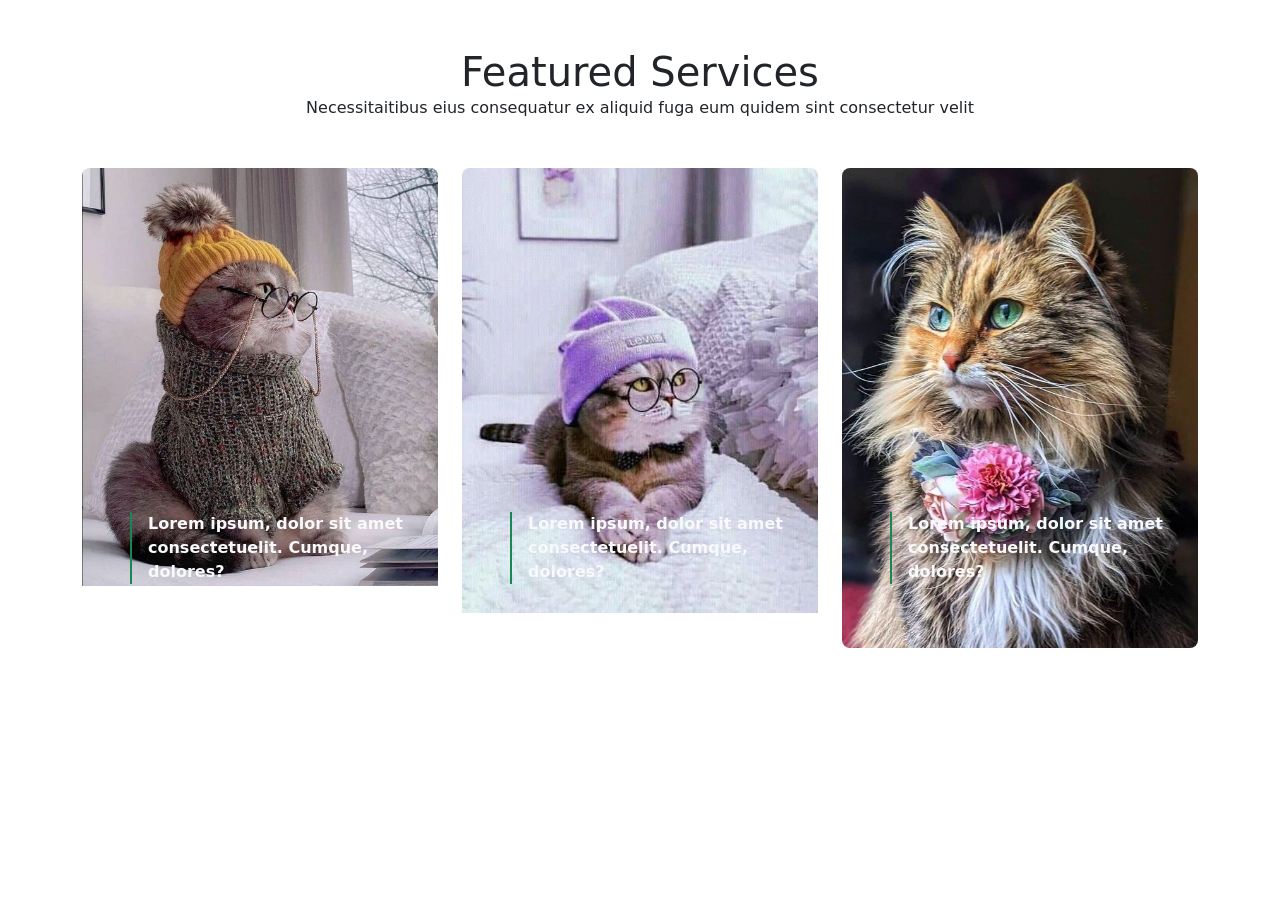
==== index.html @ bc1b8667 "update" ====
<!DOCTYPE html>
<html lang="en">
<head>
    <meta charset="UTF-8">
    <meta http-equiv="X-UA-Compatible" content="IE=edge">
    <meta name="viewport" content="width=device-width, initial-scale=1.0">
    <title>Document</title>
    <link rel="stylesheet" href="../Style-Css/bootstrap.min.css">
    <link rel="stylesheet" href="../Style-Css/Main.css">
 </head>
<body>


 <div class="grid-continer p-5">
    <div class="container">
        <div class="card-footer  text-center mb-5">
            <h1 class="card-title"> Featured Services</h1>
            <p>Necessitaitibus eius consequatur ex aliquid fuga eum quidem sint consectetur velit</p>
        </div>

         <div class="row ">
            <div class="col-4 ">
                <div class="featured-card  rounded-3 overflow-hidden position-relative"  style="height:30em;" >
  
                    <div class="featured-card-img  "> 
                        <img src="../Assets/Cat1.jpg" class="" alt="" style= "width:100%"  , style="height:100%" >
                        <div class="linear"> </div>
                    </div>


                    <div class="card-body  text-light position-absolute ps-5 pb-5 bottom-0"  >
                     <p class="ps-3 border-start border-2 border-success fw-bold  ">Lorem ipsum, dolor sit amet consectetuelit. Cumque, dolores?</p>
                    </div>

                </div>
            </div>

            <div class="col-4 ">
                <div class="featured-card  rounded-3 overflow-hidden position-relative"   style="height:30em;">
            
                    <div class="featured-card-img" >
                        <img src="../Assets/Cat2.jpg" class="" alt="" style="width:100%" , style="height:100%">
                        <div class="linear"> </div>
                    </div>
            
                    <div class="card-body  text-light position-absolute ps-5 pb-5 bottom-0">
                        <p class="ps-3 border-start border-2 border-success fw-bold  ">Lorem ipsum, dolor sit amet consectetuelit.
                            Cumque, dolores?</p>
                    </div>
            
                </div>
            </div>

            <div class="col-4 ">
                <div class="featured-card  rounded-3 overflow-hidden position-relative" style="height:30em;">
            
                    <div class="featured-card-img  ">
                        <img src="../Assets/620.jpg" class="" alt="" style="width:100%" , style="height:100%">
                        <div class="linear"> </div>
                    </div>
        
            
                    <div class="card-body  text-light position-absolute ps-5 pb-5 bottom-0">
                        <p class="ps-3 border-start border-2 border-success fw-bold  ">Lorem ipsum, dolor sit amet consectetuelit.
                            Cumque, dolores?</p>
                    </div>
            
                </div>
            </div>


        </div>


    </div>



</div>

    <script src="../JavaScript/bootstrap.bundle.min.js"></script>
</body>
</html>
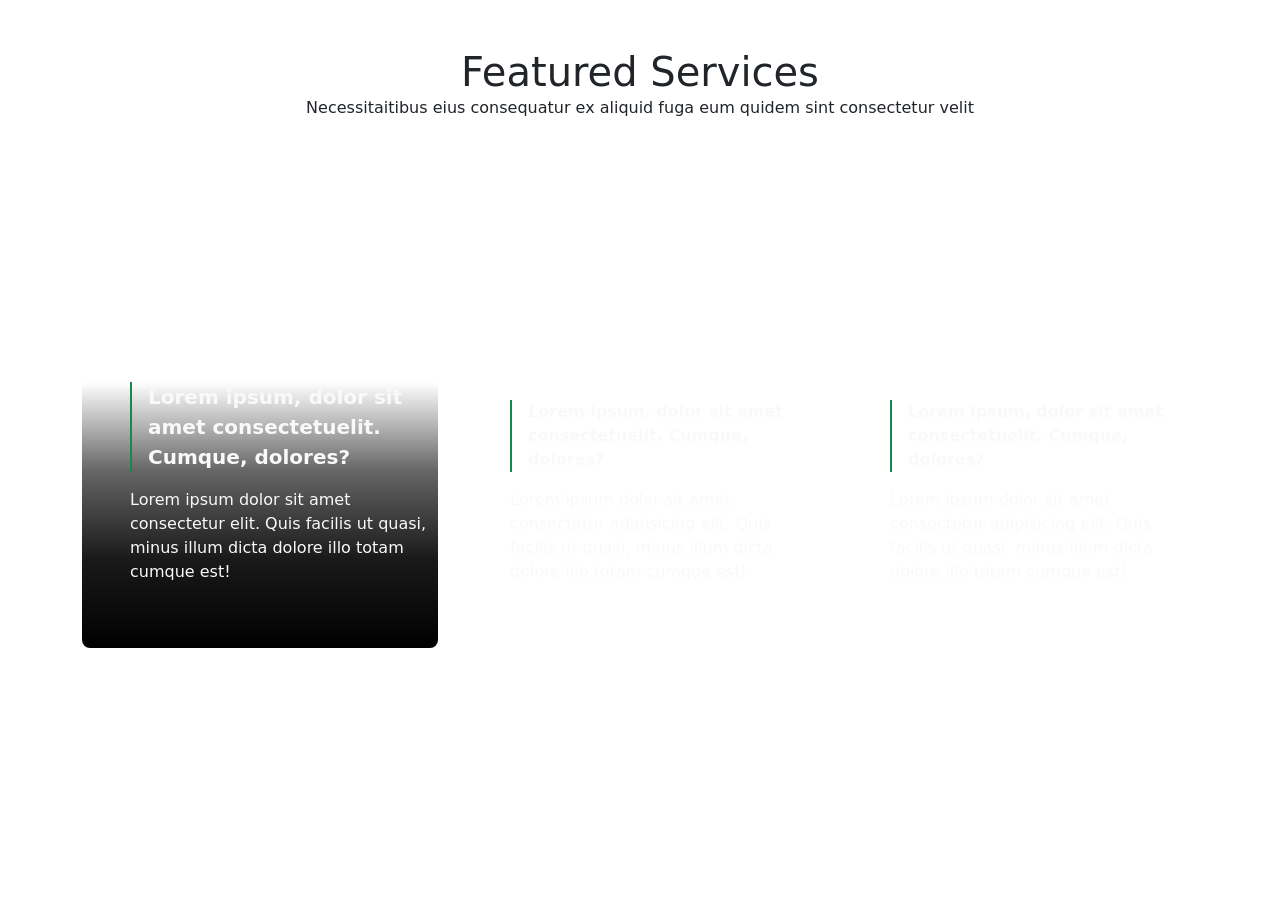
==== commit 799b9ffc: "change css" ====
--- a/index.html
+++ b/index.html
@@ -5,8 +5,8 @@
     <meta http-equiv="X-UA-Compatible" content="IE=edge">
     <meta name="viewport" content="width=device-width, initial-scale=1.0">
     <title>Document</title>
-    <link rel="stylesheet" href="../Style-Css/bootstrap.min.css">
-    <link rel="stylesheet" href="../Style-Css/Main.css">
+    <link rel="stylesheet" href="./Style-Css/bootstrap.min.css">
+    <link rel="stylesheet" href="./Style-Css/main.css">
  </head>
 <body>
 
@@ -21,15 +21,17 @@
          <div class="row ">
             <div class="col-4 ">
                 <div class="featured-card  rounded-3 overflow-hidden position-relative"  style="height:30em;" >
-  
                     <div class="featured-card-img  "> 
-                        <img src="../Assets/Cat1.jpg" class="" alt="" style= "width:100%"  , style="height:100%" >
+                        <img src="https://bootstrapmade.com/content/demo/Knight/assets/img/cards-1.jpg" class="" alt="" style= "width:100%"  , style="height:100%" >
                         <div class="linear"> </div>
                     </div>
 
 
-                    <div class="card-body  text-light position-absolute ps-5 pb-5 bottom-0"  >
-                     <p class="ps-3 border-start border-2 border-success fw-bold  ">Lorem ipsum, dolor sit amet consectetuelit. Cumque, dolores?</p>
+                    <div class="card-main text-light position-absolute  ps-5 pb-5 bottom-0 ">
+                    <div class="card-body" >
+                         <p class="ps-3 border-start border-2 border-success fs-5 fw-bold ">Lorem ipsum, dolor sit amet consectetuelit. Cumque, dolores?</p>
+                         <p class="p-hover">Lorem ipsum dolor sit amet consectetur elit. Quis facilis ut quasi, minus illum dicta dolore illo totam cumque est!</p>
+                    </div>
                     </div>
 
                 </div>
@@ -39,13 +41,15 @@
                 <div class="featured-card  rounded-3 overflow-hidden position-relative"   style="height:30em;">
             
                     <div class="featured-card-img" >
-                        <img src="../Assets/Cat2.jpg" class="" alt="" style="width:100%" , style="height:100%">
+                        <img src="https://bootstrapmade.com/content/demo/Knight/assets/img/cards-2.jpg" class="" alt="" style="width:100%" , style="height:100%">
                         <div class="linear"> </div>
                     </div>
             
                     <div class="card-body  text-light position-absolute ps-5 pb-5 bottom-0">
-                        <p class="ps-3 border-start border-2 border-success fw-bold  ">Lorem ipsum, dolor sit amet consectetuelit.
-                            Cumque, dolores?</p>
+                        <p class="ps-3 border-start border-2 border-success fw-bold  ">Lorem ipsum, dolor sit amet consectetuelit. Cumque, dolores?</p>
+                        <p class="p-hover">Lorem ipsum dolor sit amet consectetur adipisicing elit. Quis facilis ut quasi, minus illum dicta
+                            dolore illo totam cumque est!</p>
+
                     </div>
             
                 </div>
@@ -54,15 +58,18 @@
             <div class="col-4 ">
                 <div class="featured-card  rounded-3 overflow-hidden position-relative" style="height:30em;">
             
-                    <div class="featured-card-img  ">
-                        <img src="../Assets/620.jpg" class="" alt="" style="width:100%" , style="height:100%">
+                    <div class="featured-card-img">
+                        <img src="https://bootstrapmade.com/content/demo/Knight/assets/img/cards-3.jpg" class="" alt="" style="width:100%" , style="height:100%">
                         <div class="linear"> </div>
                     </div>
-        
             
                     <div class="card-body  text-light position-absolute ps-5 pb-5 bottom-0">
                         <p class="ps-3 border-start border-2 border-success fw-bold  ">Lorem ipsum, dolor sit amet consectetuelit.
                             Cumque, dolores?</p>
+                        <p class="p-hover">Lorem ipsum dolor sit amet consectetur adipisicing elit. Quis facilis ut quasi, minus
+                            illum dicta
+                            dolore illo totam cumque est!</p>
+            
                     </div>
             
                 </div>
--- a/Style-Css/main.css
+++ b/Style-Css/main.css
@@ -0,0 +1,7 @@
+.card-main {
+    background-image: linear-gradient(transparent, rgba(0, 0, 0, 0.6), rgba(0, 0, 0, .9), rgba(0, 0, 0, 1));
+ 
+}
+
+
+
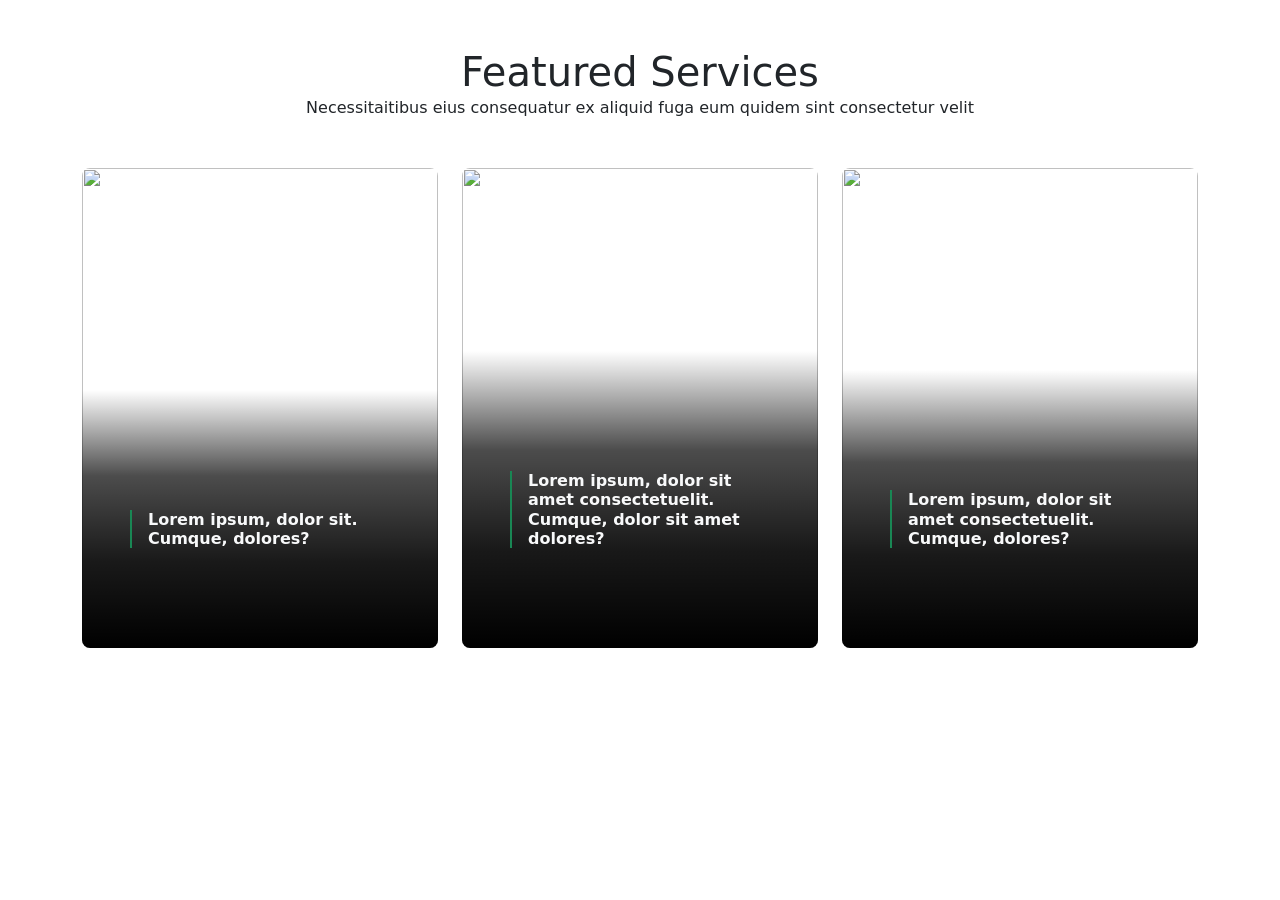
==== commit a97348e5: "update task bootstrap" ====
--- a/index.html
+++ b/index.html
@@ -19,61 +19,63 @@
         </div>
 
          <div class="row ">
-            <div class="col-4 ">
-                <div class="featured-card  rounded-3 overflow-hidden position-relative"  style="height:30em;" >
-                    <div class="featured-card-img  "> 
-                        <img src="https://bootstrapmade.com/content/demo/Knight/assets/img/cards-1.jpg" class="" alt="" style= "width:100%"  , style="height:100%" >
-                        <div class="linear"> </div>
-                    </div>
+            <div class="col-md-4">
+                <div class="featured-card  rounded-3 overflow-hidden position-relative"  style="height:30em;">
+
+                    <img src="https://bootstrapmade.com/content/demo/Knight/assets/img/cards-1.jpg" class="object-fit-cover" alt="" >
 
 
-                    <div class="card-main text-light position-absolute  ps-5 pb-5 bottom-0 ">
-                    <div class="card-body" >
-                         <p class="ps-3 border-start border-2 border-success fs-5 fw-bold ">Lorem ipsum, dolor sit amet consectetuelit. Cumque, dolores?</p>
-                         <p class="p-hover">Lorem ipsum dolor sit amet consectetur elit. Quis facilis ut quasi, minus illum dicta dolore illo totam cumque est!</p>
+
+                 <div class="card-main text-light d-flex flex-column justify-content-end align-items-start gutter-1 position-absolute p-5 bottom-0 left-0 ">
+                    <div class="card-body d-flex flex-column gap-1" >
+                         <h2 class=" border-start border-2 border-success ps-3 fs-6 fw-bold ">Lorem ipsum, dolor sit. Cumque, dolores?</h2>
+                         <p class="fs-6">Lorem ipsum dolor sit amet consectetur elit. quasi, minus illum dicta dolore illo totam cumque est!</p>
                     </div>
                     </div>
 
                 </div>
             </div>
 
-            <div class="col-4 ">
-                <div class="featured-card  rounded-3 overflow-hidden position-relative"   style="height:30em;">
+            <div class="col-md-4">
+                <div class="featured-card  rounded-3 overflow-hidden position-relative" style="height:30em;">
             
-                    <div class="featured-card-img" >
-                        <img src="https://bootstrapmade.com/content/demo/Knight/assets/img/cards-2.jpg" class="" alt="" style="width:100%" , style="height:100%">
-                        <div class="linear"> </div>
-                    </div>
+                    <img src="https://bootstrapmade.com/content/demo/Knight/assets/img/cards-2.jpg" class="object-fit-cover" alt="">
             
-                    <div class="card-body  text-light position-absolute ps-5 pb-5 bottom-0">
-                        <p class="ps-3 border-start border-2 border-success fw-bold  ">Lorem ipsum, dolor sit amet consectetuelit. Cumque, dolores?</p>
-                        <p class="p-hover">Lorem ipsum dolor sit amet consectetur adipisicing elit. Quis facilis ut quasi, minus illum dicta
-                            dolore illo totam cumque est!</p>
-
+            
+            
+                    <div
+                        class="card-main text-light d-flex flex-column justify-content-end align-items-start gutter-1 position-absolute p-5 bottom-0 left-0 ">
+                        <div class="card-body d-flex flex-column gap-1">
+                            <h2 class=" border-start border-2 border-success ps-3 fs-6 fw-bold ">Lorem ipsum, dolor sit amet
+                                consectetuelit. Cumque, dolor sit amet dolores?</h2>
+                            <p class="fs-6">Lorem ipsum dolor sit amet consectetur elit. quasi, minus illum dicta dolore illo totam
+                                cumque est!</p>
+                        </div>
                     </div>
             
                 </div>
             </div>
 
-            <div class="col-4 ">
+            <div class="col-md-4">
                 <div class="featured-card  rounded-3 overflow-hidden position-relative" style="height:30em;">
             
-                    <div class="featured-card-img">
-                        <img src="https://bootstrapmade.com/content/demo/Knight/assets/img/cards-3.jpg" class="" alt="" style="width:100%" , style="height:100%">
-                        <div class="linear"> </div>
-                    </div>
+                    <img src="https://bootstrapmade.com/content/demo/Knight/assets/img/cards-3.jpg" class="object-fit-cover" alt="">
             
-                    <div class="card-body  text-light position-absolute ps-5 pb-5 bottom-0">
-                        <p class="ps-3 border-start border-2 border-success fw-bold  ">Lorem ipsum, dolor sit amet consectetuelit.
-                            Cumque, dolores?</p>
-                        <p class="p-hover">Lorem ipsum dolor sit amet consectetur adipisicing elit. Quis facilis ut quasi, minus
-                            illum dicta
-                            dolore illo totam cumque est!</p>
             
+            
+                    <div
+                        class="card-main text-light d-flex flex-column justify-content-end align-items-start gutter-1 position-absolute p-5 bottom-0 left-0 ">
+                        <div class="card-body d-flex flex-column gap-1">
+                            <h2 class=" border-start border-2 border-success ps-3 fs-6 fw-bold ">Lorem ipsum, dolor sit amet
+                                consectetuelit. Cumque, dolores?</h2>
+                            <p class="fs-6">Lorem ipsum dolor sit amet consectetur elit. quasi, minus illum dicta dolore illo totam
+                                cumque est!</p>
+                        </div>
                     </div>
             
                 </div>
             </div>
+
 
 
         </div>
--- a/Style-Css/main.css
+++ b/Style-Css/main.css
@@ -1,7 +1,34 @@
 .card-main {
-    background-image: linear-gradient(transparent, rgba(0, 0, 0, 0.6), rgba(0, 0, 0, .9), rgba(0, 0, 0, 1));
- 
+    /* background-image: linear-gradient(transparent, rgba(0, 0, 0, 0.6), rgba(0, 0, 0, .9), rgba(0, 0, 0, 1)); */
+
+    background-image: linear-gradient(to bottom, transparent, rgba(0, 0, 0, .7), rgba(0, 0, 0, .9), rgba(0, 0, 0 ,1));
+
 }
 
 
+.featured-card img {
+    width: 100%;
+    height: 100%;
+}
 
+
+.card-body {
+    transform: translateY(4.5em);
+    transition: .4s ease-in-out;
+}
+
+.card-body p {
+    /* line-height: 120%; */
+    opacity: 0;
+    visibility: hidden;
+    transition: .4s ease-in-out;
+}
+
+.featured-card:hover .card-body {
+    transform: translateY(0);
+}
+
+.featured-card:hover .card-body p {
+    opacity: 1;
+    visibility: visible;
+}
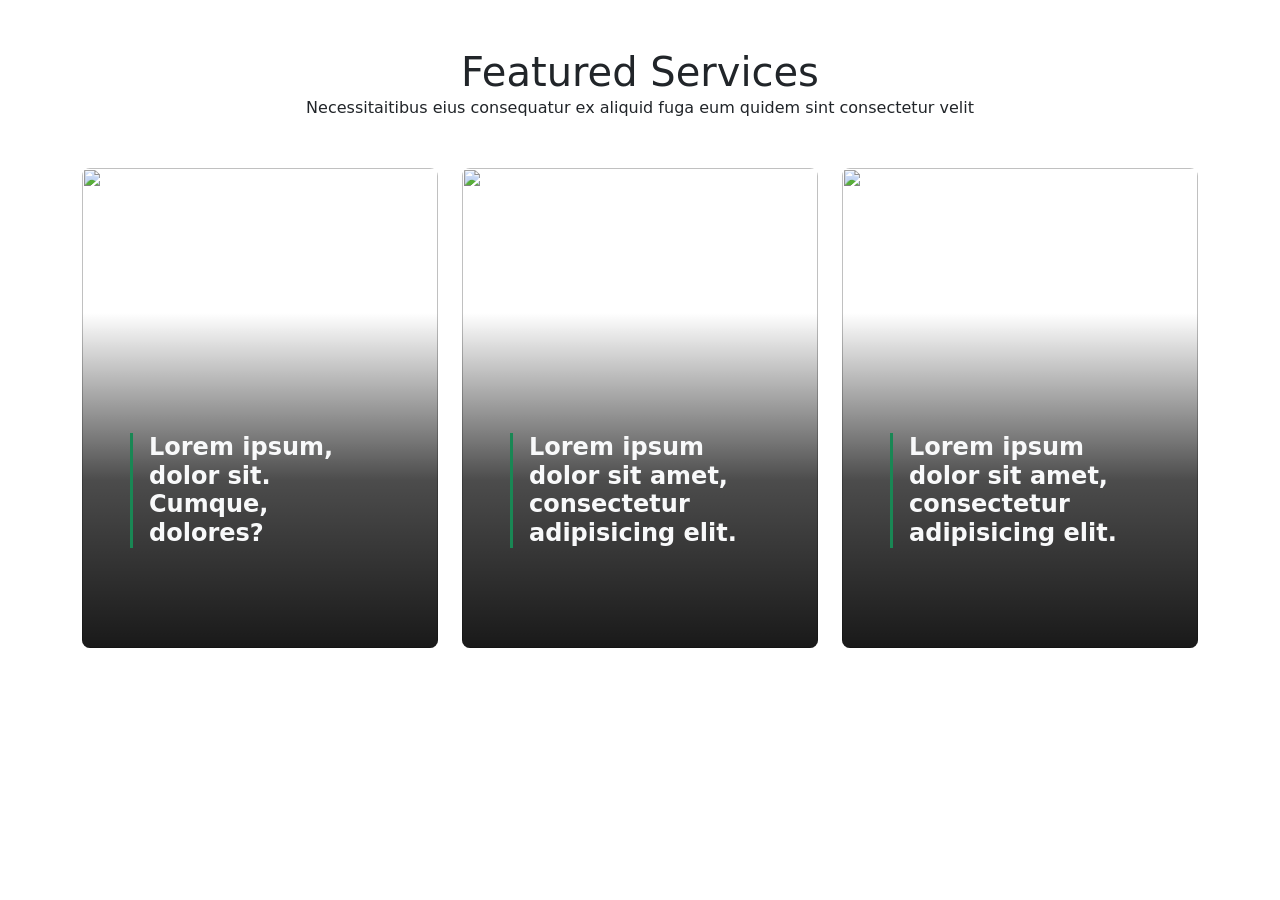
==== commit d8586d08: "update2" ====
--- a/index.html
+++ b/index.html
@@ -21,14 +21,10 @@
          <div class="row ">
             <div class="col-md-4">
                 <div class="featured-card  rounded-3 overflow-hidden position-relative"  style="height:30em;">
-
-                    <img src="https://bootstrapmade.com/content/demo/Knight/assets/img/cards-1.jpg" class="object-fit-cover" alt="" >
-
-
-
+                <img src="https://bootstrapmade.com/content/demo/Knight/assets/img/cards-1.jpg" class="object-fit-cover" alt="" >
                  <div class="card-main text-light d-flex flex-column justify-content-end align-items-start gutter-1 position-absolute p-5 bottom-0 left-0 ">
                     <div class="card-body d-flex flex-column gap-1" >
-                         <h2 class=" border-start border-2 border-success ps-3 fs-6 fw-bold ">Lorem ipsum, dolor sit. Cumque, dolores?</h2>
+                         <h2 class=" border-start border-3 border-success ps-3 fs-4 fw-bold ">Lorem ipsum, dolor sit. Cumque, dolores?</h2>
                          <p class="fs-6">Lorem ipsum dolor sit amet consectetur elit. quasi, minus illum dicta dolore illo totam cumque est!</p>
                     </div>
                     </div>
@@ -38,16 +34,11 @@
 
             <div class="col-md-4">
                 <div class="featured-card  rounded-3 overflow-hidden position-relative" style="height:30em;">
-            
-                    <img src="https://bootstrapmade.com/content/demo/Knight/assets/img/cards-2.jpg" class="object-fit-cover" alt="">
-            
-            
-            
+                    <img src="https://bootstrapmade.com/content/demo/Knight/assets/img/cards-2.jpg" class="object-fit-cover" alt="">            
                     <div
                         class="card-main text-light d-flex flex-column justify-content-end align-items-start gutter-1 position-absolute p-5 bottom-0 left-0 ">
                         <div class="card-body d-flex flex-column gap-1">
-                            <h2 class=" border-start border-2 border-success ps-3 fs-6 fw-bold ">Lorem ipsum, dolor sit amet
-                                consectetuelit. Cumque, dolor sit amet dolores?</h2>
+                            <h2 class=" border-start border-3 border-success ps-3 fs-4 fw-bold ">Lorem ipsum dolor sit amet, consectetur adipisicing elit.</h2>
                             <p class="fs-6">Lorem ipsum dolor sit amet consectetur elit. quasi, minus illum dicta dolore illo totam
                                 cumque est!</p>
                         </div>
@@ -58,16 +49,11 @@
 
             <div class="col-md-4">
                 <div class="featured-card  rounded-3 overflow-hidden position-relative" style="height:30em;">
-            
                     <img src="https://bootstrapmade.com/content/demo/Knight/assets/img/cards-3.jpg" class="object-fit-cover" alt="">
-            
-            
-            
                     <div
                         class="card-main text-light d-flex flex-column justify-content-end align-items-start gutter-1 position-absolute p-5 bottom-0 left-0 ">
                         <div class="card-body d-flex flex-column gap-1">
-                            <h2 class=" border-start border-2 border-success ps-3 fs-6 fw-bold ">Lorem ipsum, dolor sit amet
-                                consectetuelit. Cumque, dolores?</h2>
+                            <h2 class=" border-start border-3 border-success ps-3 fs-4 fw-bold ">Lorem ipsum dolor sit amet, consectetur adipisicing elit.</h2>
                             <p class="fs-6">Lorem ipsum dolor sit amet consectetur elit. quasi, minus illum dicta dolore illo totam
                                 cumque est!</p>
                         </div>
@@ -75,18 +61,9 @@
             
                 </div>
             </div>
-
-
-
         </div>
-
-
     </div>
-
-
-
 </div>
-
     <script src="../JavaScript/bootstrap.bundle.min.js"></script>
 </body>
 </html>
--- a/Style-Css/main.css
+++ b/Style-Css/main.css
@@ -1,8 +1,5 @@
 .card-main {
-    /* background-image: linear-gradient(transparent, rgba(0, 0, 0, 0.6), rgba(0, 0, 0, .9), rgba(0, 0, 0, 1)); */
-
-    background-image: linear-gradient(to bottom, transparent, rgba(0, 0, 0, .7), rgba(0, 0, 0, .9), rgba(0, 0, 0 ,1));
-
+    background-image: linear-gradient(to bottom, transparent, rgba(0, 0, 0, .7), rgba(0, 0, 0, .9));
 }
 
 
@@ -10,7 +7,6 @@
     width: 100%;
     height: 100%;
 }
-
 
 .card-body {
     transform: translateY(4.5em);
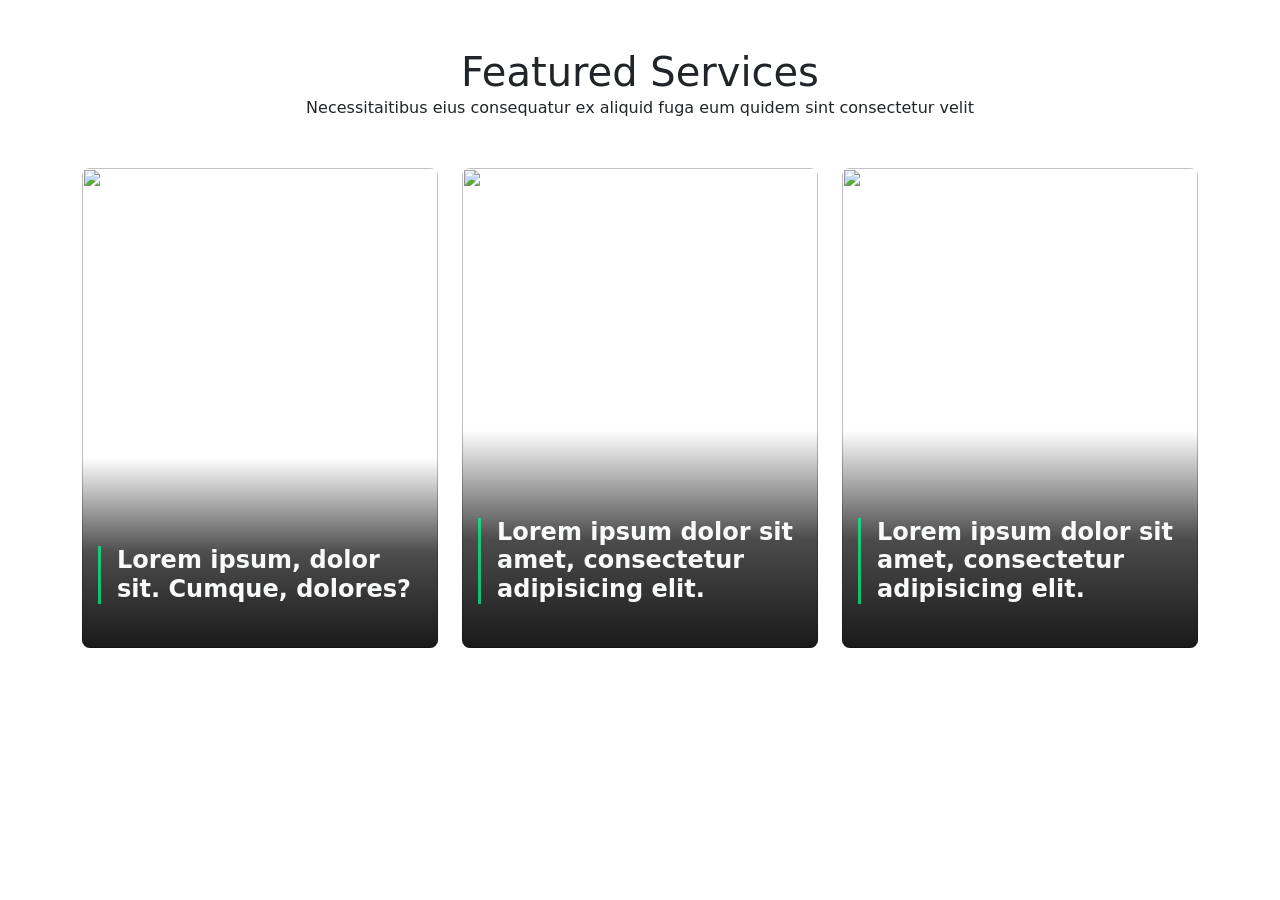
==== commit 7353cd31: "update" ====
--- a/index.html
+++ b/index.html
@@ -22,7 +22,7 @@
             <div class="col-md-4">
                 <div class="featured-card  rounded-3 overflow-hidden position-relative"  style="height:30em;">
                 <img src="https://bootstrapmade.com/content/demo/Knight/assets/img/cards-1.jpg" class="object-fit-cover" alt="" >
-                 <div class="card-main text-light d-flex flex-column justify-content-end align-items-start gutter-1 position-absolute p-5 bottom-0 left-0 ">
+                 <div class="card-main text-light d-flex flex-column justify-content-end align-items-start gutter-1 position-absolute p-3 bottom-0 left-0 ">
                     <div class="card-body d-flex flex-column gap-1" >
                          <h2 class=" border-start border-3 border-success ps-3 fs-4 fw-bold ">Lorem ipsum, dolor sit. Cumque, dolores?</h2>
                          <p class="fs-6">Lorem ipsum dolor sit amet consectetur elit. quasi, minus illum dicta dolore illo totam cumque est!</p>
@@ -35,8 +35,7 @@
             <div class="col-md-4">
                 <div class="featured-card  rounded-3 overflow-hidden position-relative" style="height:30em;">
                     <img src="https://bootstrapmade.com/content/demo/Knight/assets/img/cards-2.jpg" class="object-fit-cover" alt="">            
-                    <div
-                        class="card-main text-light d-flex flex-column justify-content-end align-items-start gutter-1 position-absolute p-5 bottom-0 left-0 ">
+                    <div class="card-main text-light d-flex flex-column justify-content-end align-items-start gutter-1 position-absolute p-3 bottom-0 left-0 ">
                         <div class="card-body d-flex flex-column gap-1">
                             <h2 class=" border-start border-3 border-success ps-3 fs-4 fw-bold ">Lorem ipsum dolor sit amet, consectetur adipisicing elit.</h2>
                             <p class="fs-6">Lorem ipsum dolor sit amet consectetur elit. quasi, minus illum dicta dolore illo totam
@@ -51,7 +50,7 @@
                 <div class="featured-card  rounded-3 overflow-hidden position-relative" style="height:30em;">
                     <img src="https://bootstrapmade.com/content/demo/Knight/assets/img/cards-3.jpg" class="object-fit-cover" alt="">
                     <div
-                        class="card-main text-light d-flex flex-column justify-content-end align-items-start gutter-1 position-absolute p-5 bottom-0 left-0 ">
+                        class="card-main text-light d-flex flex-column justify-content-end align-items-start gutter-1 position-absolute p-3 bottom-0 left-0 ">
                         <div class="card-body d-flex flex-column gap-1">
                             <h2 class=" border-start border-3 border-success ps-3 fs-4 fw-bold ">Lorem ipsum dolor sit amet, consectetur adipisicing elit.</h2>
                             <p class="fs-6">Lorem ipsum dolor sit amet consectetur elit. quasi, minus illum dicta dolore illo totam
--- a/Style-Css/main.css
+++ b/Style-Css/main.css
@@ -11,6 +11,10 @@
 .card-body {
     transform: translateY(4.5em);
     transition: .4s ease-in-out;
+}
+
+.card-body h2 {
+    border-color: rgba(0, 255, 145, 0.694) !important;
 }
 
 .card-body p {
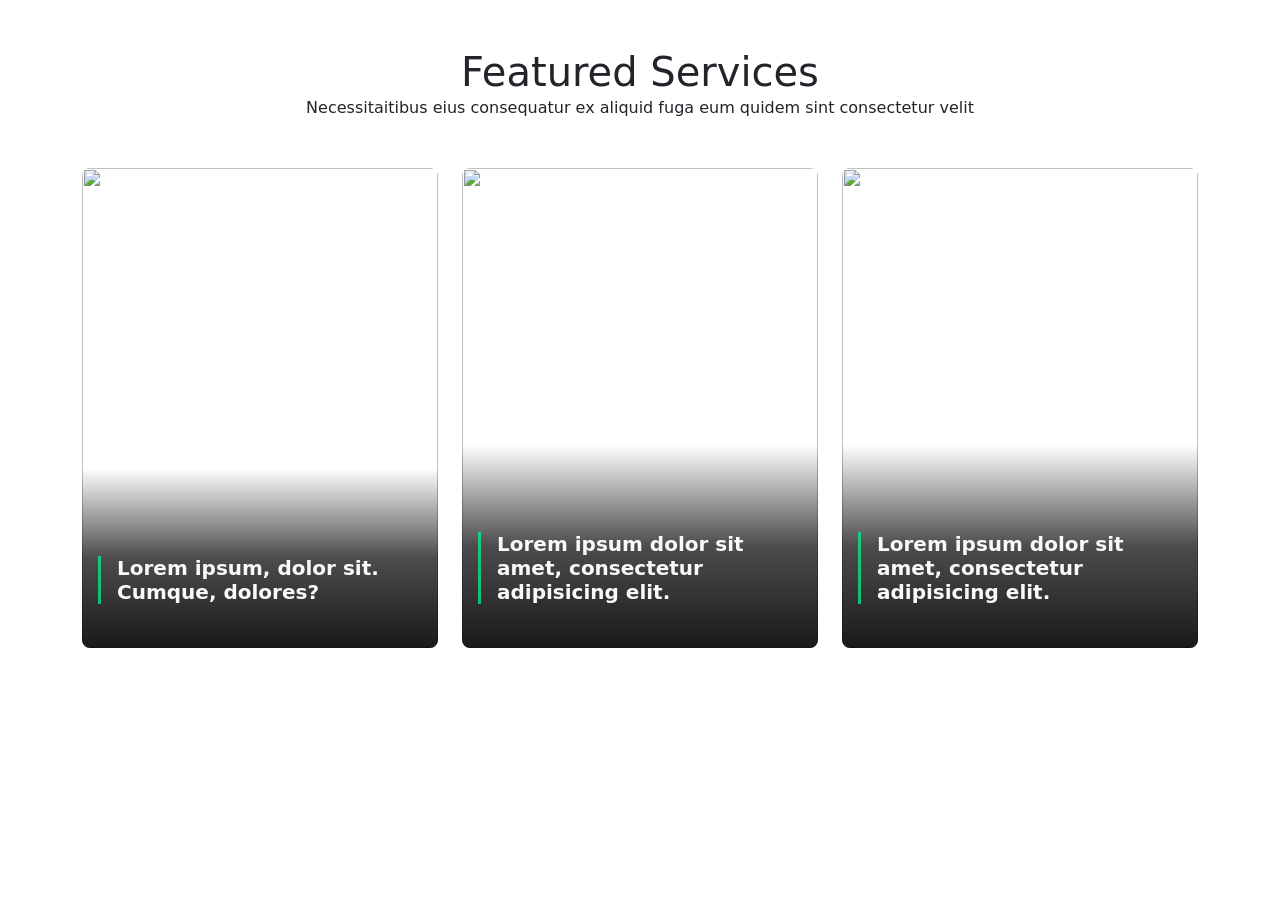
==== commit e721233d: "update" ====
--- a/index.html
+++ b/index.html
@@ -24,7 +24,7 @@
                 <img src="https://bootstrapmade.com/content/demo/Knight/assets/img/cards-1.jpg" class="object-fit-cover" alt="" >
                  <div class="card-main text-light d-flex flex-column justify-content-end align-items-start gutter-1 position-absolute p-3 bottom-0 left-0 ">
                     <div class="card-body d-flex flex-column gap-1" >
-                         <h2 class=" border-start border-3 border-success ps-3 fs-4 fw-bold ">Lorem ipsum, dolor sit. Cumque, dolores?</h2>
+                         <h2 class=" border-start border-3 border-success ps-3 fs-5 fw-bold ">Lorem ipsum, dolor sit. Cumque, dolores?</h2>
                          <p class="fs-6">Lorem ipsum dolor sit amet consectetur elit. quasi, minus illum dicta dolore illo totam cumque est!</p>
                     </div>
                     </div>
@@ -37,7 +37,7 @@
                     <img src="https://bootstrapmade.com/content/demo/Knight/assets/img/cards-2.jpg" class="object-fit-cover" alt="">            
                     <div class="card-main text-light d-flex flex-column justify-content-end align-items-start gutter-1 position-absolute p-3 bottom-0 left-0 ">
                         <div class="card-body d-flex flex-column gap-1">
-                            <h2 class=" border-start border-3 border-success ps-3 fs-4 fw-bold ">Lorem ipsum dolor sit amet, consectetur adipisicing elit.</h2>
+                            <h2 class=" border-start border-3 border-success ps-3 fs-5 fw-bold ">Lorem ipsum dolor sit amet, consectetur adipisicing elit.</h2>
                             <p class="fs-6">Lorem ipsum dolor sit amet consectetur elit. quasi, minus illum dicta dolore illo totam
                                 cumque est!</p>
                         </div>
@@ -52,7 +52,7 @@
                     <div
                         class="card-main text-light d-flex flex-column justify-content-end align-items-start gutter-1 position-absolute p-3 bottom-0 left-0 ">
                         <div class="card-body d-flex flex-column gap-1">
-                            <h2 class=" border-start border-3 border-success ps-3 fs-4 fw-bold ">Lorem ipsum dolor sit amet, consectetur adipisicing elit.</h2>
+                            <h2 class=" border-start border-3 border-success ps-3 fs-5 fw-bold ">Lorem ipsum dolor sit amet, consectetur adipisicing elit.</h2>
                             <p class="fs-6">Lorem ipsum dolor sit amet consectetur elit. quasi, minus illum dicta dolore illo totam
                                 cumque est!</p>
                         </div>
